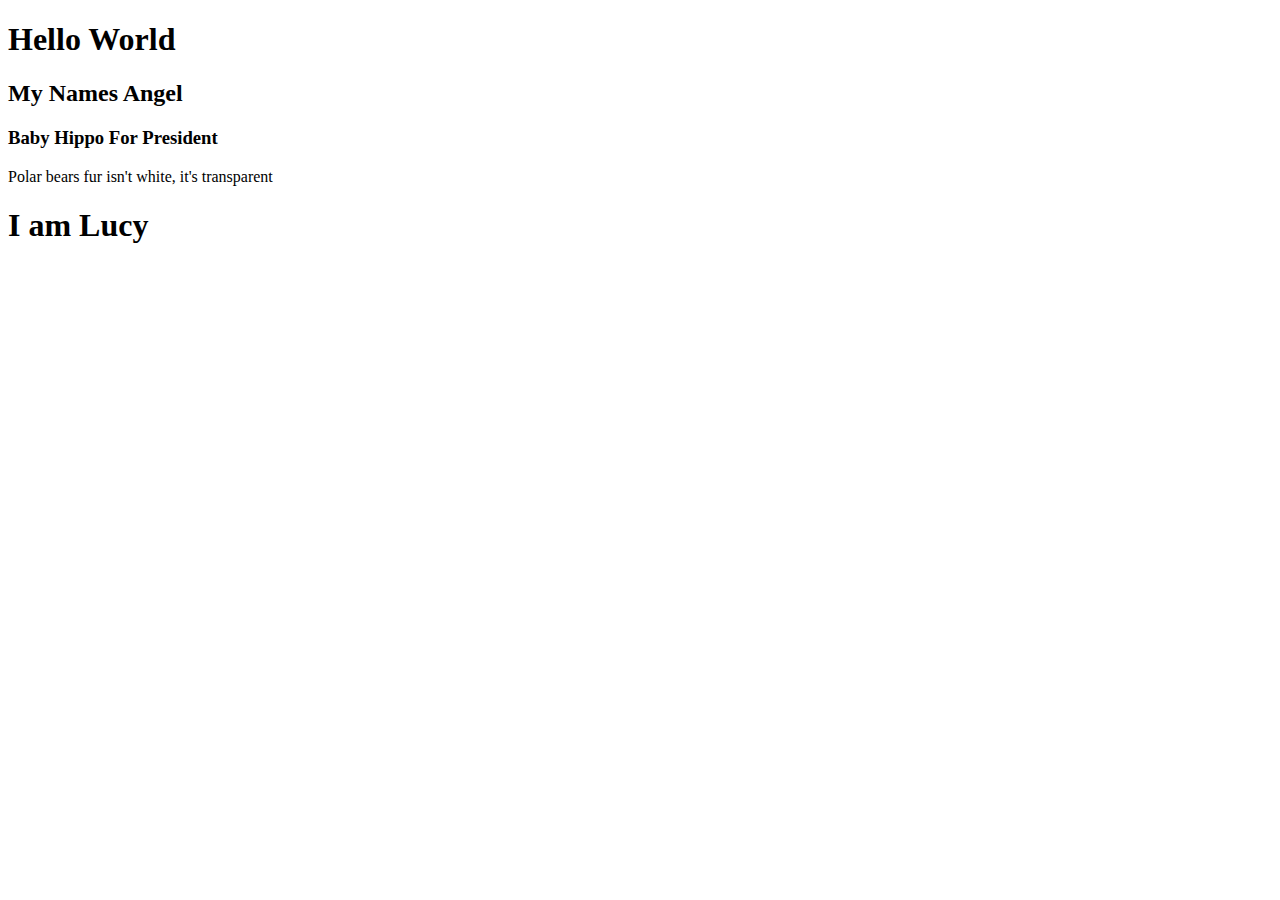
==== index.html @ e04dd7db "addad my name" ====
<!DOCTYPE html>
<html>
  <head>
    <title>First site</title>
          <link rel="stylesheet" type="text/css" href="css/styles.css">
  </head>
  <body>
    <h1>Hello World</h1>
    <h2>My Names Angel</h2>
    <h3>Baby Hippo For President</h3>
    <p>Polar bears fur isn't white, it's transparent</p>
    <h1>I am Lucy</h1>
  </body>
</html>
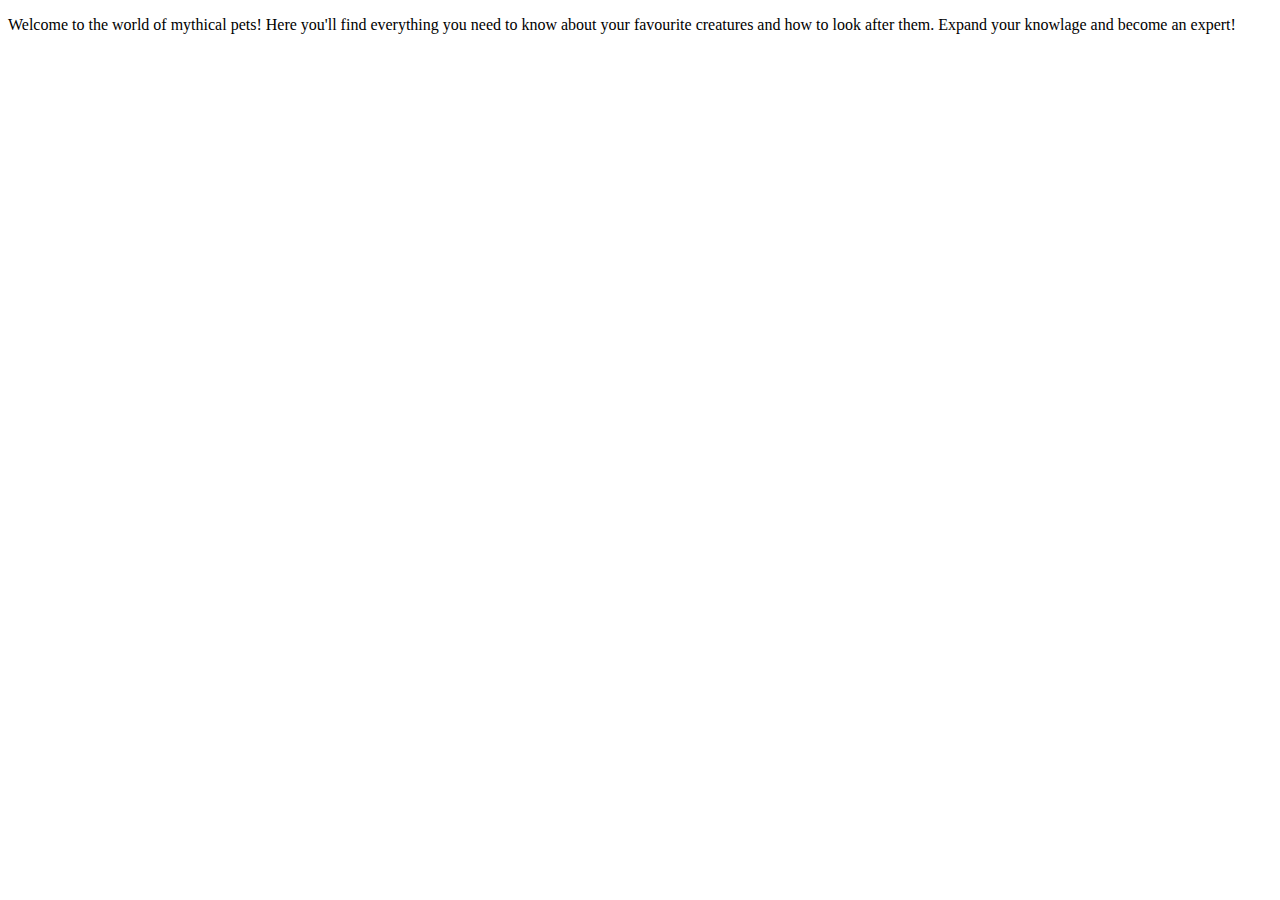
==== commit 054e96a8: "home page" ====
--- a/index.html
+++ b/index.html
@@ -1,14 +1,29 @@
 <!DOCTYPE html>
 <html>
   <head>
-    <title>First site</title>
+    <title>Mythical Pets</title>
           <link rel="stylesheet" type="text/css" href="css/styles.css">
   </head>
   <body>
-    <h1>Hello World</h1>
-    <h2>My Names Angel</h2>
-    <h3>Baby Hippo For President</h3>
-    <p>Polar bears fur isn't white, it's transparent</p>
-    <h1>I am Lucy</h1>
-  </body>
+    <!-- Here will be Angel's work -->
+    <p>Welcome to the world of mythical pets! Here you'll find
+      everything you need to know about your favourite
+      creatures and how to look after them. Expand your
+      knowlage and become an expert!</p>
+
+
+
+
+
+
+
+
+
+
+      <!-- End of Angel's work -->
+
+
+
+
+   </body>
 </html>
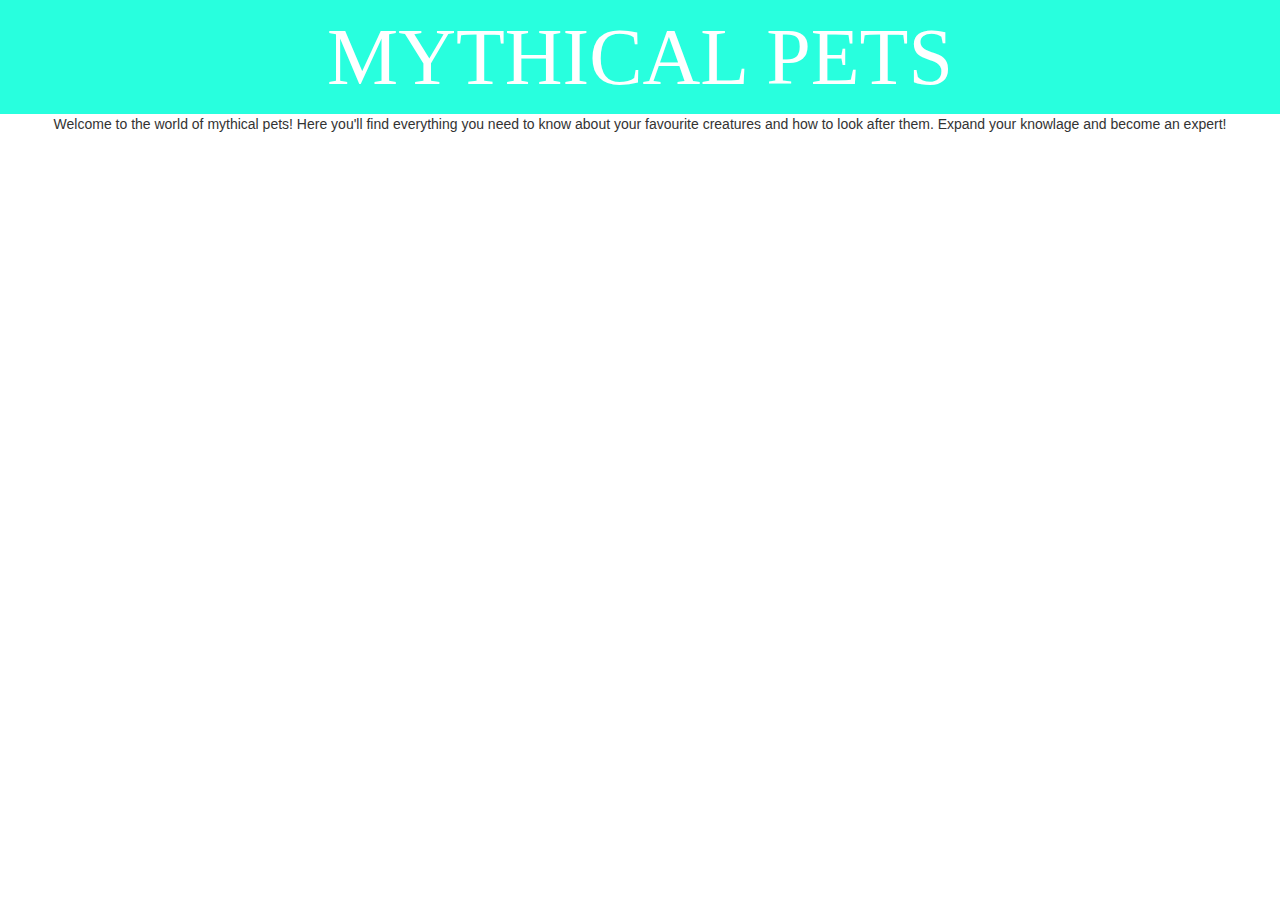
==== commit fb1e91af: "updated index page/ homescreen" ====
--- a/index.html
+++ b/index.html
@@ -2,14 +2,19 @@
 <html>
   <head>
     <title>Mythical Pets</title>
-          <link rel="stylesheet" type="text/css" href="css/styles.css">
+          <link rel="stylesheet" type="text/css" href="css/homepage.css">
+          <link rel="stylesheet" type="text/css" href="css/bootstrap.css">
   </head>
   <body>
-    <!-- Here will be Angel's work -->
-    <p>Welcome to the world of mythical pets! Here you'll find
-      everything you need to know about your favourite
-      creatures and how to look after them. Expand your
-      knowlage and become an expert!</p>
+
+<header class="text-center">MYTHICAL PETS</header>
+
+<div>
+  
+    <p class="text-center">Welcome to the world of mythical pets! Here you'll find
+      everything you need to know about your favourite creatures
+      and how to look after them. Expand your knowlage and become an expert!</p>
+</div>
 
 
 
@@ -20,7 +25,8 @@
 
 
 
-      <!-- End of Angel's work -->
+
+
 
 
 
--- a/css/homepage.css
+++ b/css/homepage.css
@@ -0,0 +1,6 @@
+header {
+  font-size: 80px;
+  background-color: #28ffde;
+  color: white;
+  font-family: fantasy;
+}
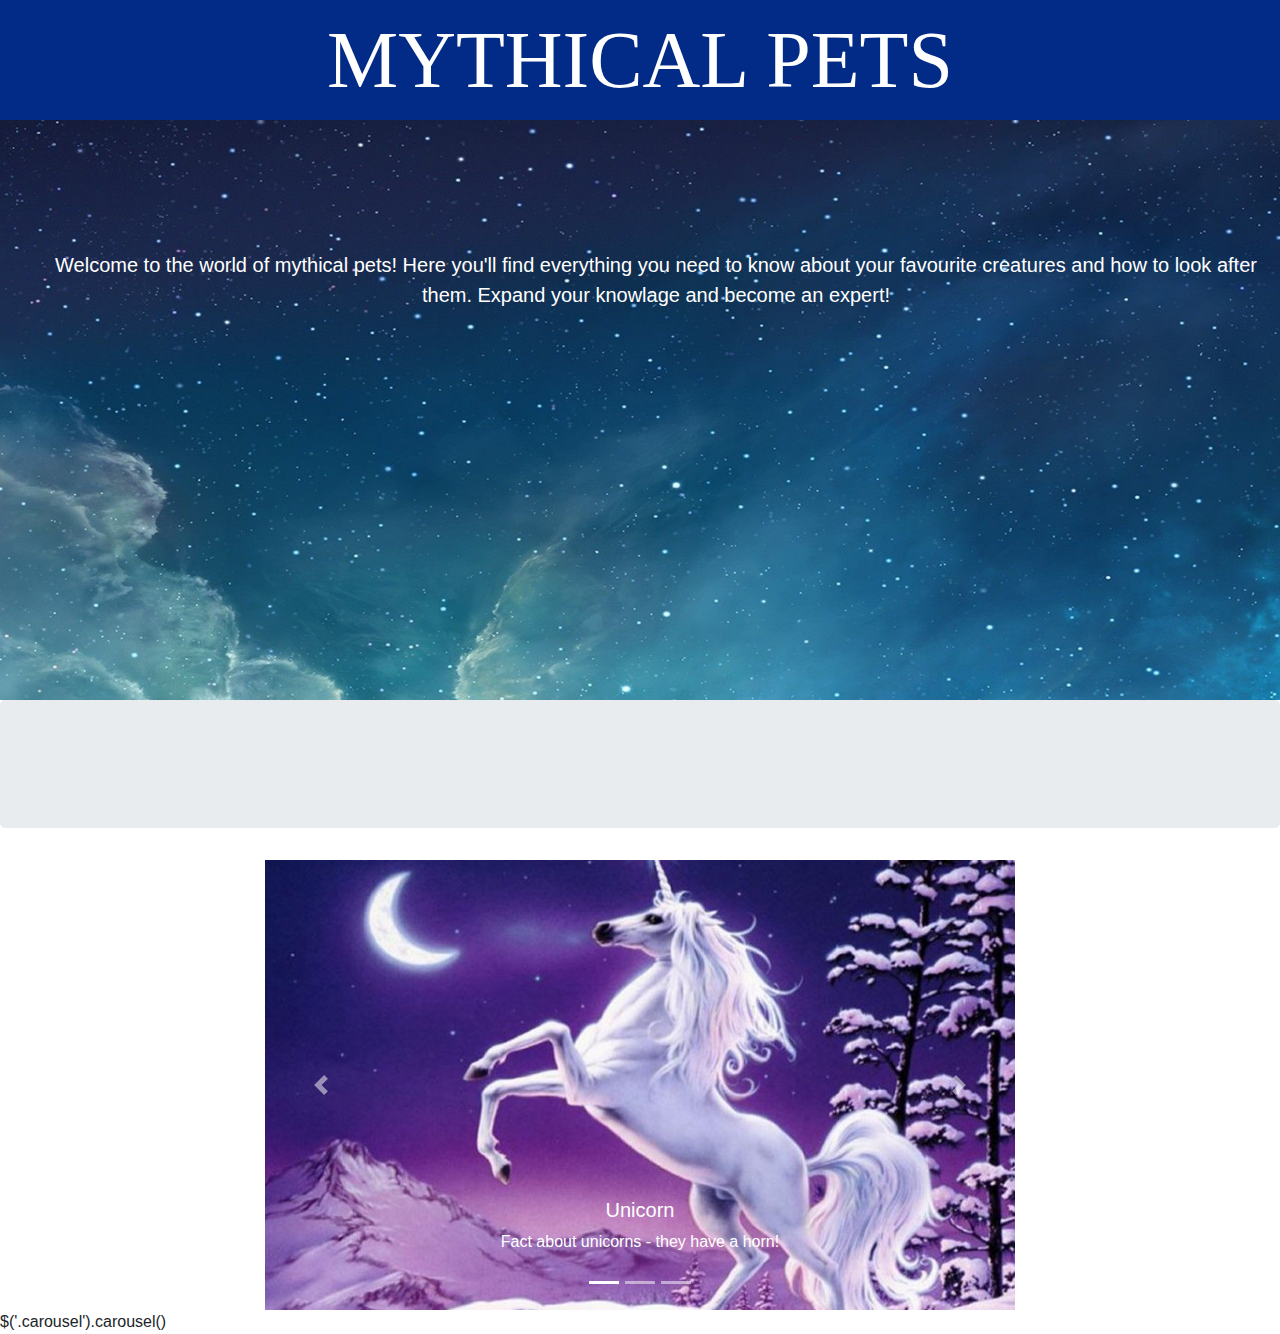
==== commit d053b2e8: "Changes to images" ====
--- a/index.html
+++ b/index.html
@@ -1,20 +1,73 @@
 <!DOCTYPE html>
 <html>
-  <head>
-    <title>Mythical Pets</title>
-          <link rel="stylesheet" type="text/css" href="css/homepage.css">
-          <link rel="stylesheet" type="text/css" href="css/bootstrap.css">
-  </head>
-  <body>
 
-<header class="text-center">MYTHICAL PETS</header>
+<head>
+  <title>Mythical Pets</title>
+  <link rel="stylesheet" type="text/css" href="css/bootstrap.css">
+  <link rel="stylesheet" type="text/css" href="css/homepage.css">
+  <script src="https://code.jquery.com/jquery-3.3.1.slim.min.js" integrity="sha384-q8i/X+965DzO0rT7abK41JStQIAqVgRVzpbzo5smXKp4YfRvH+8abtTE1Pi6jizo" crossorigin="anonymous"></script>
+  <script src="https://cdnjs.cloudflare.com/ajax/libs/popper.js/1.14.3/umd/popper.min.js" integrity="sha384-ZMP7rVo3mIykV+2+9J3UJ46jBk0WLaUAdn689aCwoqbBJiSnjAK/l8WvCWPIPm49" crossorigin="anonymous"></script>
+  <script src="https://stackpath.bootstrapcdn.com/bootstrap/4.1.3/js/bootstrap.min.js" integrity="sha384-ChfqqxuZUCnJSK3+MXmPNIyE6ZbWh2IMqE241rYiqJxyMiZ6OW/JmZQ5stwEULTy" crossorigin="anonymous"></script>
 
-<div>
-  
-    <p class="text-center">Welcome to the world of mythical pets! Here you'll find
-      everything you need to know about your favourite creatures
-      and how to look after them. Expand your knowlage and become an expert!</p>
+</head>
+
+<body>
+
+<div id='jumbotron-container'>
+  <header class="text-center">MYTHICAL PETS</header>
 </div>
+
+  <div class='jumbotron'>
+      <div class="caption lead text-center">Welcome to the world of mythical pets! Here you'll find everything you need to know about your favourite creatures and how to look after them. Expand your knowlage and become an expert!</div>
+  </div>
+</div>
+<div class="container">
+  <div class="row justify-content-md-center">
+    <div class="w-80">
+<!-- CAROUSEL -->
+<div id="carouselExampleIndicators" class="carousel slide" data-ride="carousel">
+  <ol class="carousel-indicators">
+    <li data-target="#carouselExampleIndicators" data-slide-to="0" class="active"></li>
+    <li data-target="#carouselExampleIndicators" data-slide-to="1"></li>
+    <li data-target="#carouselExampleIndicators" data-slide-to="2"></li>
+  </ol>
+  <div class="carousel-inner">
+
+    <!--COPY FROM HERE TO NEXT COMMENT TO ADD ANOTHER SLIDE -->
+    <div class="carousel-item active">
+      <img class="d-block w-100" src="images/unicorn2.jpg" alt="First slide">
+        <div class="carousel-caption d-none d-md-block">
+          <h5>Unicorn</h5>
+          <p>Fact about unicorns - they have a horn!</p>
+        </div>
+    </div>
+    <!-- END OF CODE TO COPY FOR SLIDE -->
+
+    <div class="carousel-item">
+      <img class="d-block w-100" src="images/dragon2.jpg" alt="Second slide">
+      <div class="carousel-caption d-none d-md-block">
+        <h5>Dragon</h5>
+        <p>Fact about dragons - they have wings!</p>
+      </div>
+    </div>
+    <div class="carousel-item">
+      <img class="d-block w-100" src="images/pegasus.jpeg" alt="Third slide">
+        <div class="carousel-caption d-none d-md-block">
+          <h5>ANIMAL NAME</h5>
+          <p>FACT HERE</p>
+        </div>
+    </div>
+  </div>
+  <a class="carousel-control-prev" href="#carouselExampleIndicators" role="button" data-slide="prev">
+    <span class="carousel-control-prev-icon" aria-hidden="true"></span>
+    <span class="sr-only">Previous</span>
+  </a>
+  <a class="carousel-control-next" href="#carouselExampleIndicators" role="button" data-slide="next">
+    <span class="carousel-control-next-icon" aria-hidden="true"></span>
+    <span class="sr-only">Next</span>
+  </a>
+</div>
+</div></div></div>
 
 
 
@@ -22,14 +75,10 @@
 
 
 
+</body>
 
+</html>
 
+<!-- JAVASCRIPT -->
 
-
-
-
-
-
-
-   </body>
-</html>
+$('.carousel').carousel()
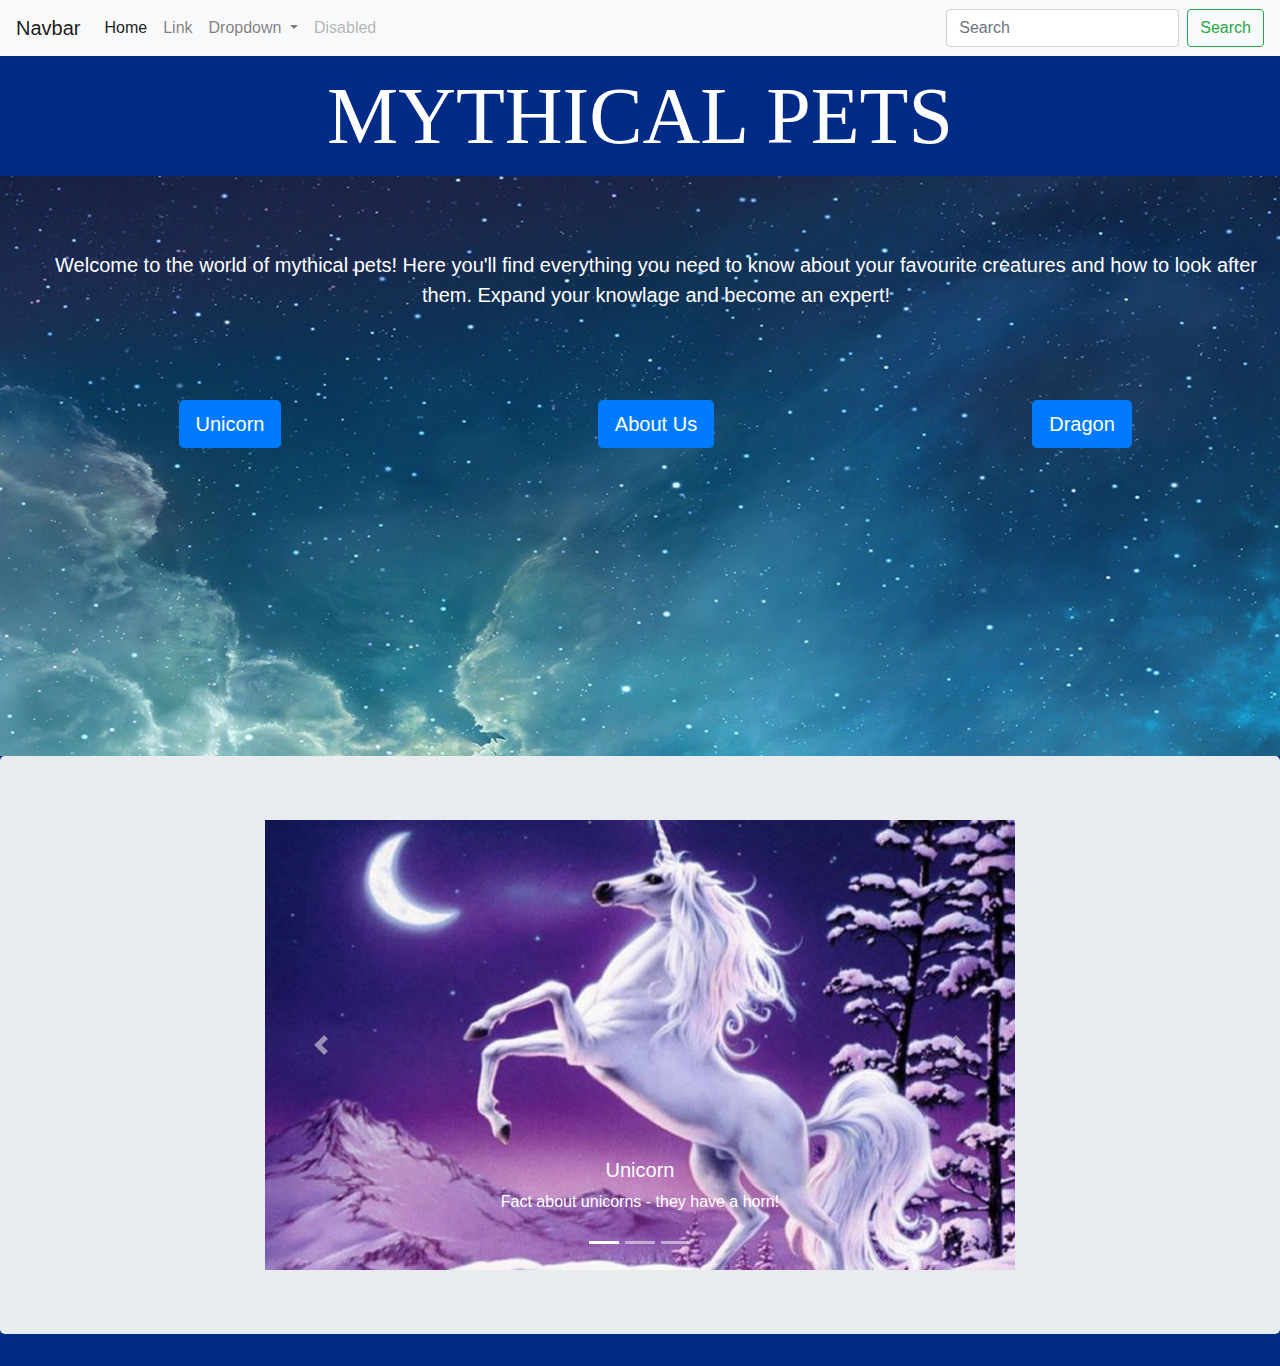
==== commit 204a8eab: "visually finished home page" ====
--- a/index.html
+++ b/index.html
@@ -3,71 +3,131 @@
 
 <head>
   <title>Mythical Pets</title>
-  <link rel="stylesheet" type="text/css" href="css/bootstrap.css">
-  <link rel="stylesheet" type="text/css" href="css/homepage.css">
   <script src="https://code.jquery.com/jquery-3.3.1.slim.min.js" integrity="sha384-q8i/X+965DzO0rT7abK41JStQIAqVgRVzpbzo5smXKp4YfRvH+8abtTE1Pi6jizo" crossorigin="anonymous"></script>
   <script src="https://cdnjs.cloudflare.com/ajax/libs/popper.js/1.14.3/umd/popper.min.js" integrity="sha384-ZMP7rVo3mIykV+2+9J3UJ46jBk0WLaUAdn689aCwoqbBJiSnjAK/l8WvCWPIPm49" crossorigin="anonymous"></script>
   <script src="https://stackpath.bootstrapcdn.com/bootstrap/4.1.3/js/bootstrap.min.js" integrity="sha384-ChfqqxuZUCnJSK3+MXmPNIyE6ZbWh2IMqE241rYiqJxyMiZ6OW/JmZQ5stwEULTy" crossorigin="anonymous"></script>
-
+  <link rel="stylesheet" type="text/css" href="css/bootstrap.css">
+  <link rel="stylesheet" type="text/css" href="css/homepage.css">
 </head>
 
 <body>
 
-<div id='jumbotron-container'>
-  <header class="text-center">MYTHICAL PETS</header>
-</div>
+  <nav class="navbar navbar-expand-lg navbar-light bg-light">
+    <a class="navbar-brand" href="#">Navbar</a>
+    <button class="navbar-toggler" type="button" data-toggle="collapse" data-target="#navbarSupportedContent" aria-controls="navbarSupportedContent" aria-expanded="false" aria-label="Toggle navigation">
+    <span class="navbar-toggler-icon"></span>
+  </button>
+
+    <div class="collapse navbar-collapse" id="navbarSupportedContent">
+      <ul class="navbar-nav mr-auto">
+        <li class="nav-item active">
+          <a class="nav-link" href="#">Home <span class="sr-only">(current)</span></a>
+        </li>
+        <li class="nav-item">
+          <a class="nav-link" href="#">Link</a>
+        </li>
+        <li class="nav-item dropdown">
+          <a class="nav-link dropdown-toggle" href="#" id="navbarDropdown" role="button" data-toggle="dropdown" aria-haspopup="true" aria-expanded="false">
+          Dropdown
+        </a>
+          <div class="dropdown-menu" aria-labelledby="navbarDropdown">
+            <a class="dropdown-item" href="#">Action</a>
+            <a class="dropdown-item" href="#">Another action</a>
+            <div class="dropdown-divider"></div>
+            <a class="dropdown-item" href="#">Something else here</a>
+          </div>
+        </li>
+        <li class="nav-item">
+          <a class="nav-link disabled" href="#">Disabled</a>
+        </li>
+      </ul>
+
+
+    </div>
+    <form class="form-inline my-2 my-lg-0">
+      <input class="form-control mr-sm-2" type="search" placeholder="Search" aria-label="Search">
+      <button class="btn btn-outline-success my-2 my-sm-0" type="submit">Search</button>
+    </form>
+  </nav>
+
+  <div id='jumbotron-container'>
+    <header class="text-center">MYTHICAL PETS</header>
+  </div>
 
   <div class='jumbotron'>
-      <div class="caption lead text-center">Welcome to the world of mythical pets! Here you'll find everything you need to know about your favourite creatures and how to look after them. Expand your knowlage and become an expert!</div>
-  </div>
-</div>
-<div class="container">
-  <div class="row justify-content-md-center">
-    <div class="w-80">
-<!-- CAROUSEL -->
-<div id="carouselExampleIndicators" class="carousel slide" data-ride="carousel">
-  <ol class="carousel-indicators">
-    <li data-target="#carouselExampleIndicators" data-slide-to="0" class="active"></li>
-    <li data-target="#carouselExampleIndicators" data-slide-to="1"></li>
-    <li data-target="#carouselExampleIndicators" data-slide-to="2"></li>
-  </ol>
-  <div class="carousel-inner">
 
-    <!--COPY FROM HERE TO NEXT COMMENT TO ADD ANOTHER SLIDE -->
-    <div class="carousel-item active">
-      <img class="d-block w-100" src="images/unicorn2.jpg" alt="First slide">
-        <div class="carousel-caption d-none d-md-block">
-          <h5>Unicorn</h5>
-          <p>Fact about unicorns - they have a horn!</p>
+    <div class="caption lead text-center" style="margin-bottom:50px;">Welcome to the world of mythical pets! Here you'll find everything you need to know about your favourite creatures and how to look after them. Expand your knowlage and become an expert!<br /><br /><br /><br />
+
+      <div class="row">
+        <div class="col-sm-4">
+          <a class="btn btn-primary btn-lg" href="#" role="button">Unicorn</a>
         </div>
-    </div>
-    <!-- END OF CODE TO COPY FOR SLIDE -->
+        <div class="col-sm-4">
+          <a class="btn btn-primary btn-lg" href="#" role="button">About Us</a>
+        </div>
+        <div class="col-sm-4">
+          <a class="btn btn-primary btn-lg" href="#" role="button">Dragon</a>
+        </div>
 
-    <div class="carousel-item">
-      <img class="d-block w-100" src="images/dragon2.jpg" alt="Second slide">
-      <div class="carousel-caption d-none d-md-block">
-        <h5>Dragon</h5>
-        <p>Fact about dragons - they have wings!</p>
+
+
       </div>
     </div>
-    <div class="carousel-item">
-      <img class="d-block w-100" src="images/pegasus.jpeg" alt="Third slide">
-        <div class="carousel-caption d-none d-md-block">
-          <h5>ANIMAL NAME</h5>
-          <p>FACT HERE</p>
+
+
+    <!-- CAROUSEL -->
+    <div class="container">
+      <div class="row justify-content-md-center">
+        <div class="w-80">
+
+          <div id="carouselExampleIndicators" class="carousel slide" data-ride="carousel">
+            <ol class="carousel-indicators">
+              <li data-target="#carouselExampleIndicators" data-slide-to="0" class="active"></li>
+              <li data-target="#carouselExampleIndicators" data-slide-to="1"></li>
+              <li data-target="#carouselExampleIndicators" data-slide-to="2"></li>
+            </ol>
+            <div class="carousel-inner">
+
+              <!--COPY FROM HERE TO NEXT COMMENT TO ADD ANOTHER SLIDE -->
+              <div class="carousel-item active">
+                <img class="d-block w-100" src="images/unicorn2.jpg" alt="First slide">
+                <div class="carousel-caption d-none d-md-block">
+                  <h5>Unicorn</h5>
+                  <p>Fact about unicorns - they have a horn!</p>
+                </div>
+              </div>
+              <!-- END OF CODE TO COPY FOR SLIDE -->
+
+              <div class="carousel-item">
+                <img class="d-block w-100" src="images/dragon2.jpg" alt="Second slide">
+                <div class="carousel-caption d-none d-md-block">
+                  <h5>Dragon</h5>
+                  <p>Fact about dragons - they have wings!</p>
+                </div>
+              </div>
+              <div class="carousel-item">
+                <img class="d-block w-100" src="images/pegasus.jpeg" alt="Third slide">
+                <div class="carousel-caption d-none d-md-block">
+                  <h5>ANIMAL NAME</h5>
+                  <p>FACT HERE</p>
+                </div>
+              </div>
+            </div>
+            <a class="carousel-control-prev" href="#carouselExampleIndicators" role="button" data-slide="prev">
+          <span class="carousel-control-prev-icon" aria-hidden="true"></span>
+          <span class="sr-only">Previous</span>
+        </a>
+            <a class="carousel-control-next" href="#carouselExampleIndicators" role="button" data-slide="next">
+          <span class="carousel-control-next-icon" aria-hidden="true"></span>
+          <span class="sr-only">Next</span>
+        </a>
+          </div>
         </div>
+      </div>
     </div>
-  </div>
-  <a class="carousel-control-prev" href="#carouselExampleIndicators" role="button" data-slide="prev">
-    <span class="carousel-control-prev-icon" aria-hidden="true"></span>
-    <span class="sr-only">Previous</span>
-  </a>
-  <a class="carousel-control-next" href="#carouselExampleIndicators" role="button" data-slide="next">
-    <span class="carousel-control-next-icon" aria-hidden="true"></span>
-    <span class="sr-only">Next</span>
-  </a>
-</div>
-</div></div></div>
+
+
+
 
 
 
@@ -78,7 +138,3 @@
 </body>
 
 </html>
-
-<!-- JAVASCRIPT -->
-
-$('.carousel').carousel()
--- a/css/homepage.css
+++ b/css/homepage.css
@@ -13,11 +13,20 @@
 }
 
 .caption {
-
         bottom: .3rem;
         position: absolute;
         text-align: center;
          top: 250px;
          color: white;
+}
 
+/* .btn {
+  bottom: .3rem;
+  position: absolute;
+  align-content: center;
+  color: white;
+} */
+
+body {
+  background-color: #012b87;
 }
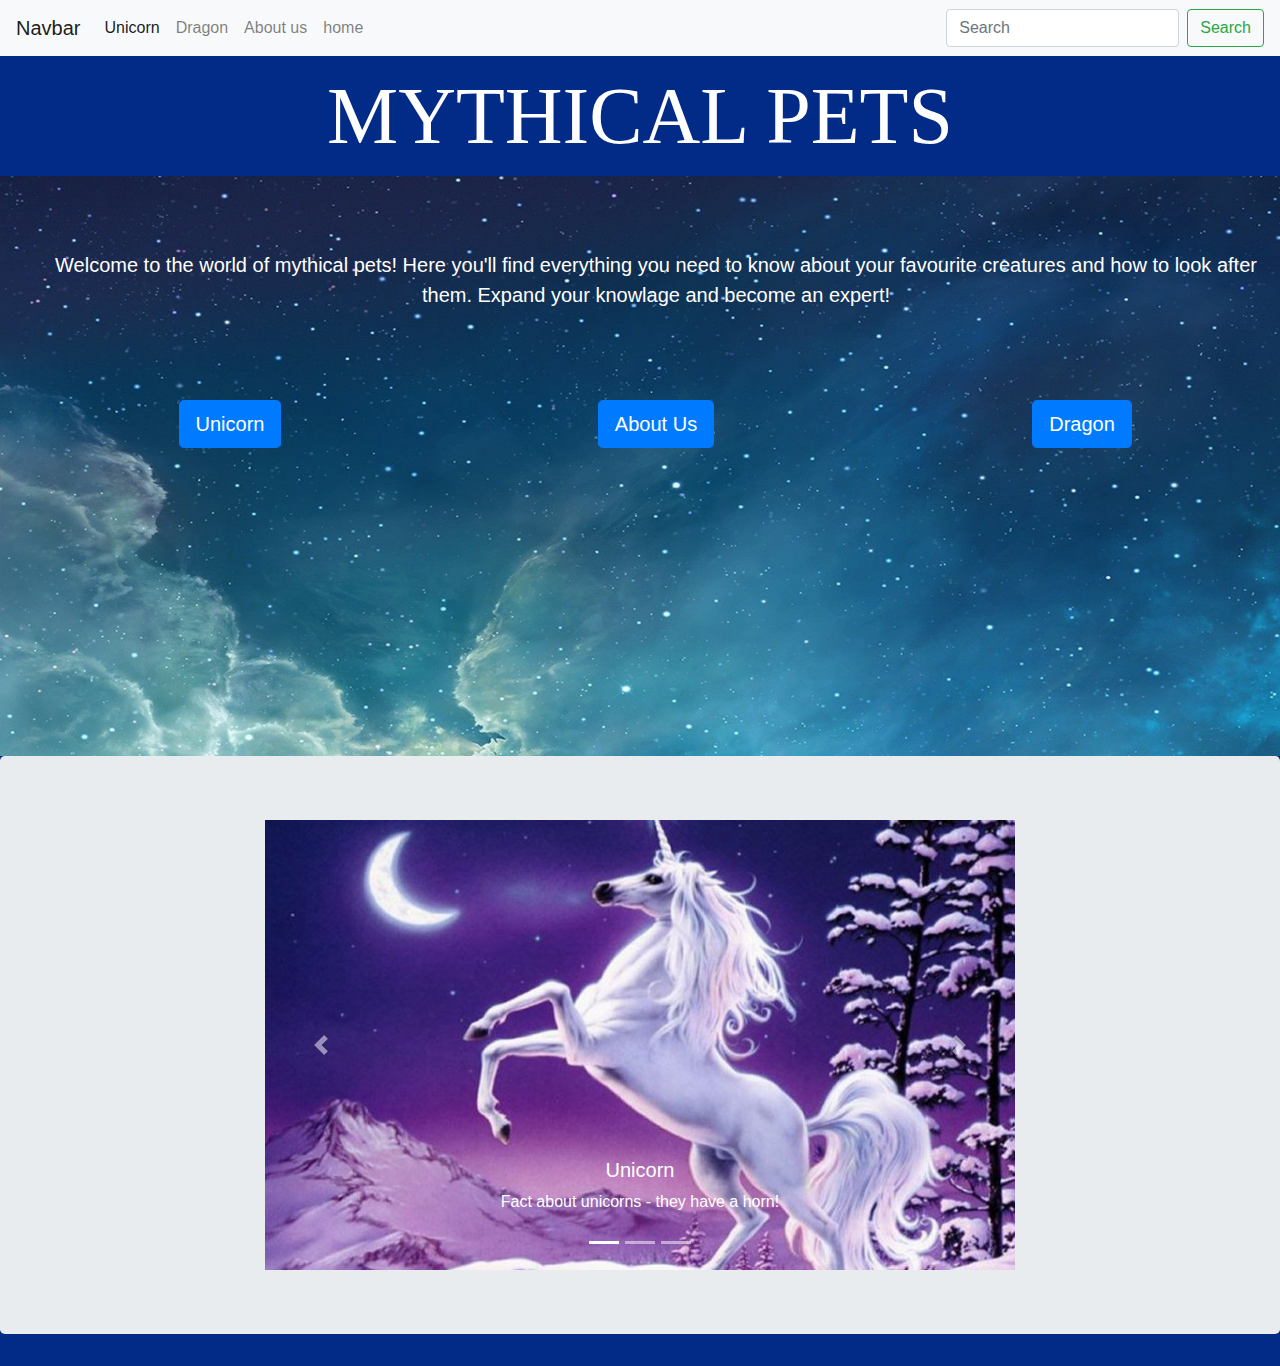
==== commit 1eabef9f: "new stuff" ====
--- a/index.html
+++ b/index.html
@@ -21,24 +21,16 @@
     <div class="collapse navbar-collapse" id="navbarSupportedContent">
       <ul class="navbar-nav mr-auto">
         <li class="nav-item active">
-          <a class="nav-link" href="#">Home <span class="sr-only">(current)</span></a>
+          <a class="nav-link" href="unicorn_page.html">Unicorn <span class="sr-only">(current)</span></a>
         </li>
         <li class="nav-item">
-          <a class="nav-link" href="#">Link</a>
-        </li>
-        <li class="nav-item dropdown">
-          <a class="nav-link dropdown-toggle" href="#" id="navbarDropdown" role="button" data-toggle="dropdown" aria-haspopup="true" aria-expanded="false">
-          Dropdown
-        </a>
-          <div class="dropdown-menu" aria-labelledby="navbarDropdown">
-            <a class="dropdown-item" href="#">Action</a>
-            <a class="dropdown-item" href="#">Another action</a>
-            <div class="dropdown-divider"></div>
-            <a class="dropdown-item" href="#">Something else here</a>
-          </div>
+          <a class="nav-link" href="dragon.html">Dragon</a>
         </li>
         <li class="nav-item">
-          <a class="nav-link disabled" href="#">Disabled</a>
+          <a class="nav-link" href="about_us.html">About us</a>
+        </li>
+        <li class="nav-item">
+          <a class="nav-link" href="index.html">home</a>
         </li>
       </ul>
 
@@ -108,8 +100,8 @@
               <div class="carousel-item">
                 <img class="d-block w-100" src="images/pegasus.jpeg" alt="Third slide">
                 <div class="carousel-caption d-none d-md-block">
-                  <h5>ANIMAL NAME</h5>
-                  <p>FACT HERE</p>
+                  <h5>Pegasus</h5>
+                  <p>Fact about pegasus - they can fly!</p>
                 </div>
               </div>
             </div>
